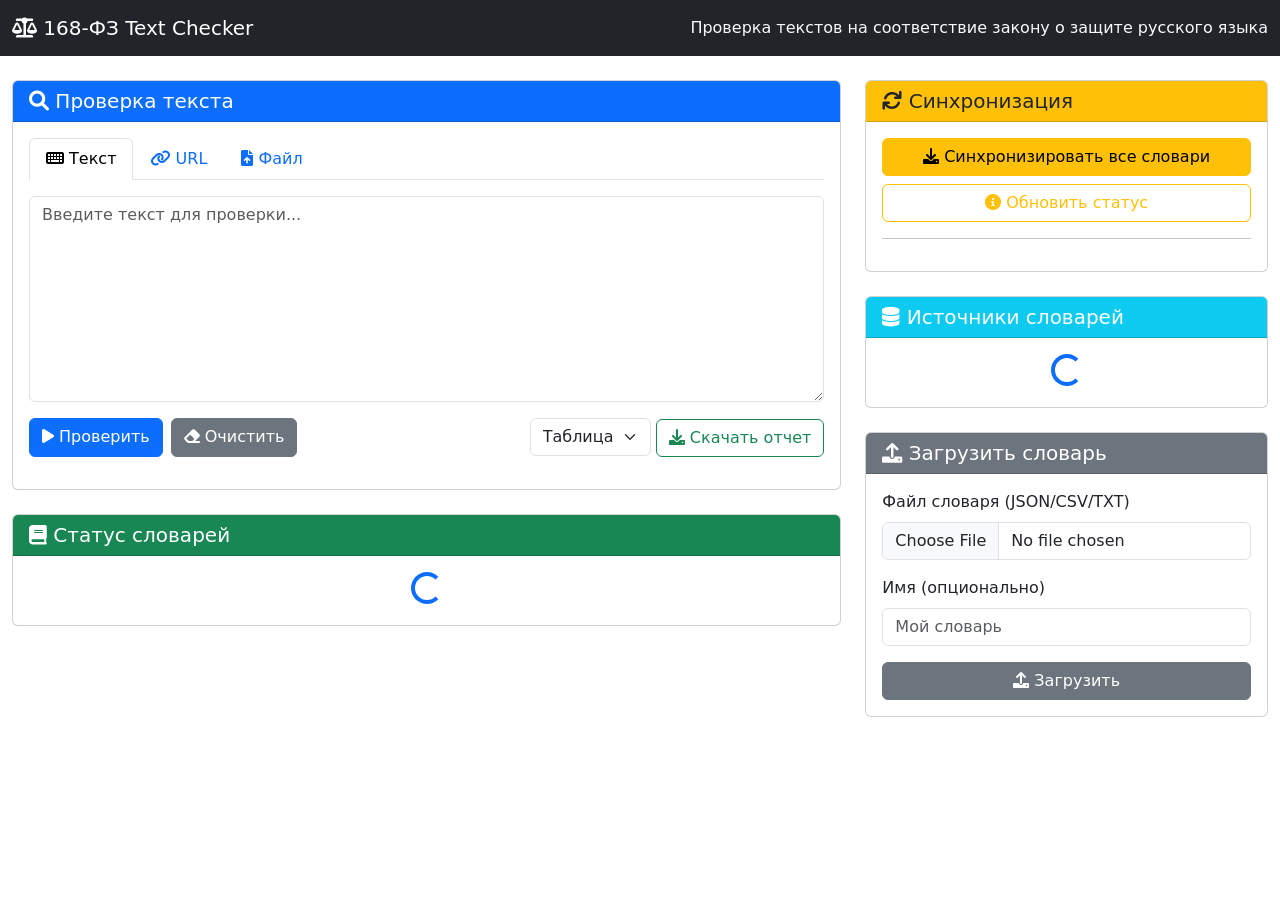
==== app/web/templates/index.html @ 4cd7de4a "Initial commit: 168-FZ Text Checker application - Added FastAPI application for text validation acco" ====
<!DOCTYPE html>
<html lang="ru">
<head>
    <meta charset="UTF-8">
    <meta name="viewport" content="width=device-width, initial-scale=1.0">
    <title>168-ФЗ Text Checker</title>
    <link href="https://cdn.jsdelivr.net/npm/bootstrap@5.3.0/dist/css/bootstrap.min.css" rel="stylesheet">
    <link href="https://cdnjs.cloudflare.com/ajax/libs/font-awesome/6.0.0/css/all.min.css" rel="stylesheet">
    <link href="/static/css/style.css" rel="stylesheet">
</head>
<body>
    <nav class="navbar navbar-dark bg-dark">
        <div class="container-fluid">
            <a class="navbar-brand" href="#">
                <i class="fas fa-balance-scale"></i> 168-ФЗ Text Checker
            </a>
            <span class="navbar-text text-light">
                Проверка текстов на соответствие закону о защите русского языка
            </span>
        </div>
    </nav>

    <div class="container-fluid mt-4">
        <div class="row">
            <!-- Основной контент -->
            <div class="col-lg-8">
                <!-- Карточка проверки текста -->
                <div class="card mb-4">
                    <div class="card-header bg-primary text-white">
                        <h5 class="mb-0"><i class="fas fa-search"></i> Проверка текста</h5>
                    </div>
                    <div class="card-body">
                        <!-- Tabs для разных способов ввода -->
                        <ul class="nav nav-tabs mb-3" id="inputTabs" role="tablist">
                            <li class="nav-item" role="presentation">
                                <button class="nav-link active" id="text-tab" data-bs-toggle="tab" data-bs-target="#text-panel" type="button">
                                    <i class="fas fa-keyboard"></i> Текст
                                </button>
                            </li>
                            <li class="nav-item" role="presentation">
                                <button class="nav-link" id="url-tab" data-bs-toggle="tab" data-bs-target="#url-panel" type="button">
                                    <i class="fas fa-link"></i> URL
                                </button>
                            </li>
                            <li class="nav-item" role="presentation">
                                <button class="nav-link" id="file-tab" data-bs-toggle="tab" data-bs-target="#file-panel" type="button">
                                    <i class="fas fa-file-upload"></i> Файл
                                </button>
                            </li>
                        </ul>
                        
                        <div class="tab-content" id="inputTabsContent">
                            <!-- Панель текста -->
                            <div class="tab-pane fade show active" id="text-panel" role="tabpanel">
                                <div class="mb-3">
                                    <textarea class="form-control" id="textInput" rows="8" 
                                        placeholder="Введите текст для проверки..."></textarea>
                                </div>
                            </div>
                            
                            <!-- Панель URL -->
                            <div class="tab-pane fade" id="url-panel" role="tabpanel">
                                <div class="mb-3">
                                    <div class="input-group">
                                        <span class="input-group-text">https://</span>
                                        <input type="url" class="form-control" id="urlInput" 
                                            placeholder="example.com/article">
                                    </div>
                                    <div class="form-text">Введите URL веб-страницы для проверки</div>
                                </div>
                            </div>
                            
                            <!-- Панель файла -->
                            <div class="tab-pane fade" id="file-panel" role="tabpanel">
                                <div class="mb-3">
                                    <input type="file" class="form-control" id="fileInput" 
                                        accept=".txt,.md,.html,.htm,.json,.csv">
                                    <div class="form-text">
                                        Поддерживаемые форматы: TXT, MD, HTML, JSON, CSV
                                    </div>
                                </div>
                            </div>
                        </div>
                        
                        <!-- Кнопки действий -->
                        <div class="d-flex gap-2 mb-3">
                            <button class="btn btn-primary" onclick="checkText()">
                                <i class="fas fa-play"></i> Проверить
                            </button>
                            <button class="btn btn-secondary" onclick="clearInput()">
                                <i class="fas fa-eraser"></i> Очистить
                            </button>
                            <div class="ms-auto">
                                <select class="form-select" id="reportFormat" style="width: auto; display: inline-block;">
                                    <option value="table">Таблица</option>
                                    <option value="json">JSON</option>
                                </select>
                                <button class="btn btn-outline-success" onclick="downloadReport()">
                                    <i class="fas fa-download"></i> Скачать отчет
                                </button>
                            </div>
                        </div>
                        
                        <!-- Прогресс -->
                        <div id="progress" class="alert alert-info d-none">
                            <i class="fas fa-spinner fa-spin"></i> Проверяем текст...
                        </div>
                        
                        <!-- Результаты -->
                        <div id="results" class="d-none">
                            <hr>
                            <h6>Результаты проверки:</h6>
                            <div id="resultsContent"></div>
                        </div>
                    </div>
                </div>

                <!-- Карточка статуса словарей -->
                <div class="card mb-4">
                    <div class="card-header bg-success text-white">
                        <h5 class="mb-0"><i class="fas fa-book"></i> Статус словарей</h5>
                    </div>
                    <div class="card-body">
                        <div id="dictionariesStatus">
                            <div class="text-center">
                                <div class="spinner-border text-primary" role="status">
                                    <span class="visually-hidden">Загрузка...</span>
                                </div>
                            </div>
                        </div>
                    </div>
                </div>
            </div>

            <!-- Боковая панель -->
            <div class="col-lg-4">
                <!-- Карточка синхронизации -->
                <div class="card mb-4">
                    <div class="card-header bg-warning text-dark">
                        <h5 class="mb-0"><i class="fas fa-sync"></i> Синхронизация</h5>
                    </div>
                    <div class="card-body">
                        <div class="d-grid gap-2">
                            <button class="btn btn-warning" onclick="syncAll()">
                                <i class="fas fa-download"></i> Синхронизировать все словари
                            </button>
                            <button class="btn btn-outline-warning" onclick="loadSyncStatus()">
                                <i class="fas fa-info-circle"></i> Обновить статус
                            </button>
                        </div>
                        <hr>
                        <div id="syncStatus"></div>
                    </div>
                </div>

                <!-- Карточка источников -->
                <div class="card mb-4">
                    <div class="card-header bg-info text-white">
                        <h5 class="mb-0"><i class="fas fa-database"></i> Источники словарей</h5>
                    </div>
                    <div class="card-body">
                        <div id="sourcesList">
                            <div class="text-center">
                                <div class="spinner-border text-primary" role="status">
                                    <span class="visually-hidden">Загрузка...</span>
                                </div>
                            </div>
                        </div>
                    </div>
                </div>

                <!-- Карточка загрузки словаря -->
                <div class="card mb-4">
                    <div class="card-header bg-secondary text-white">
                        <h5 class="mb-0"><i class="fas fa-upload"></i> Загрузить словарь</h5>
                    </div>
                    <div class="card-body">
                        <form id="uploadDictForm">
                            <div class="mb-3">
                                <label class="form-label">Файл словаря (JSON/CSV/TXT)</label>
                                <input type="file" class="form-control" id="dictFile" accept=".json,.csv,.txt">
                            </div>
                            <div class="mb-3">
                                <label class="form-label">Имя (опционально)</label>
                                <input type="text" class="form-control" id="dictName" placeholder="Мой словарь">
                            </div>
                            <button type="button" class="btn btn-secondary w-100" onclick="uploadDictionary()">
                                <i class="fas fa-upload"></i> Загрузить
                            </button>
                        </form>
                    </div>
                </div>
            </div>
        </div>
    </div>

    <!-- Модальное окно для деталей -->
    <div class="modal fade" id="detailsModal" tabindex="-1">
        <div class="modal-dialog modal-lg">
            <div class="modal-content">
                <div class="modal-header">
                    <h5 class="modal-title">Детали проверки</h5>
                    <button type="button" class="btn-close" data-bs-dismiss="modal"></button>
                </div>
                <div class="modal-body" id="modalBody">
                </div>
                <div class="modal-footer">
                    <button type="button" class="btn btn-secondary" data-bs-dismiss="modal">Закрыть</button>
                </div>
            </div>
        </div>
    </div>

    <script src="https://cdn.jsdelivr.net/npm/bootstrap@5.3.0/dist/js/bootstrap.bundle.min.js"></script>
    <script src="/static/js/app.js"></script>
</body>
</html>
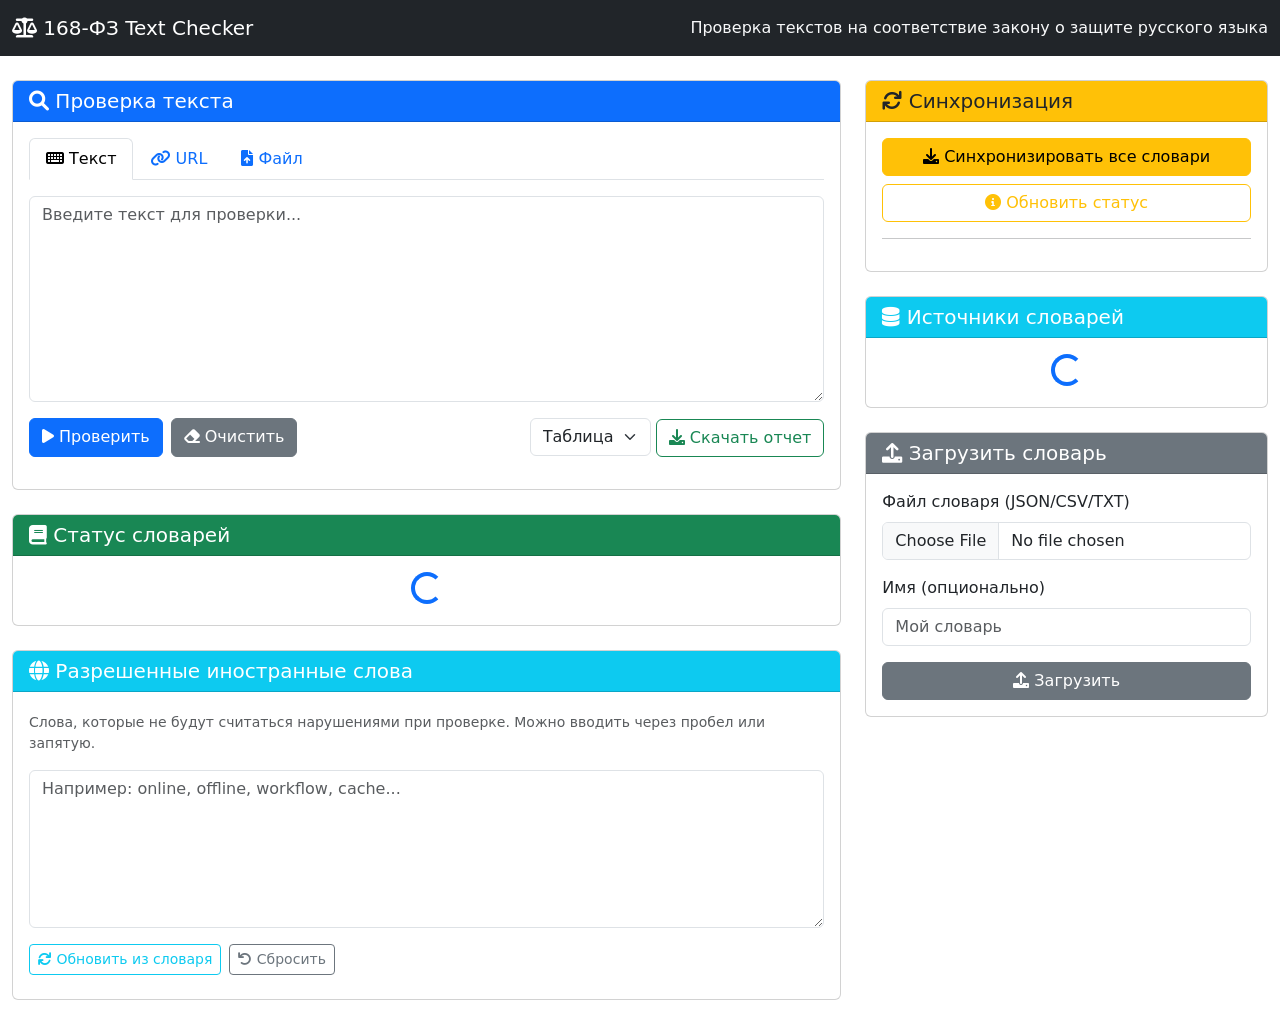
==== commit 3a36503e: "feat: добавить управление разрешенными иностранными словами через UI - Добавлен UI компонент (textar" ====
--- a/app/web/templates/index.html
+++ b/app/web/templates/index.html
@@ -4,6 +4,7 @@
     <meta charset="UTF-8">
     <meta name="viewport" content="width=device-width, initial-scale=1.0">
     <title>168-ФЗ Text Checker</title>
+    <link rel="icon" type="image/svg+xml" href="/static/favicon.svg">
     <link href="https://cdn.jsdelivr.net/npm/bootstrap@5.3.0/dist/css/bootstrap.min.css" rel="stylesheet">
     <link href="https://cdnjs.cloudflare.com/ajax/libs/font-awesome/6.0.0/css/all.min.css" rel="stylesheet">
     <link href="/static/css/style.css" rel="stylesheet">
@@ -130,6 +131,34 @@
                         </div>
                     </div>
                 </div>
+
+                <!-- Карточка разрешенных иностранных слов -->
+                <div class="card mb-4">
+                    <div class="card-header bg-info text-white">
+                        <h5 class="mb-0"><i class="fas fa-globe"></i> Разрешенные иностранные слова</h5>
+                    </div>
+                    <div class="card-body">
+                        <p class="form-text small">
+                            Слова, которые не будут считаться нарушениями при проверке.
+                            Можно вводить через пробел или запятую.
+                        </p>
+                        <div class="mb-3">
+                            <textarea class="form-control" id="allowedForeignInput" rows="6"
+                                placeholder="Например: online, offline, workflow, cache..."></textarea>
+                        </div>
+                        <div class="d-flex gap-2 mb-2">
+                            <button class="btn btn-outline-info btn-sm" onclick="loadAllowedForeign()">
+                                <i class="fas fa-sync"></i> Обновить из словаря
+                            </button>
+                            <button class="btn btn-outline-secondary btn-sm" onclick="resetAllowedForeign()">
+                                <i class="fas fa-undo"></i> Сбросить
+                            </button>
+                        </div>
+                        <div class="small text-muted">
+                            <div id="allowedForeignStatus"></div>
+                        </div>
+                    </div>
+                </div>
             </div>
 
             <!-- Боковая панель -->
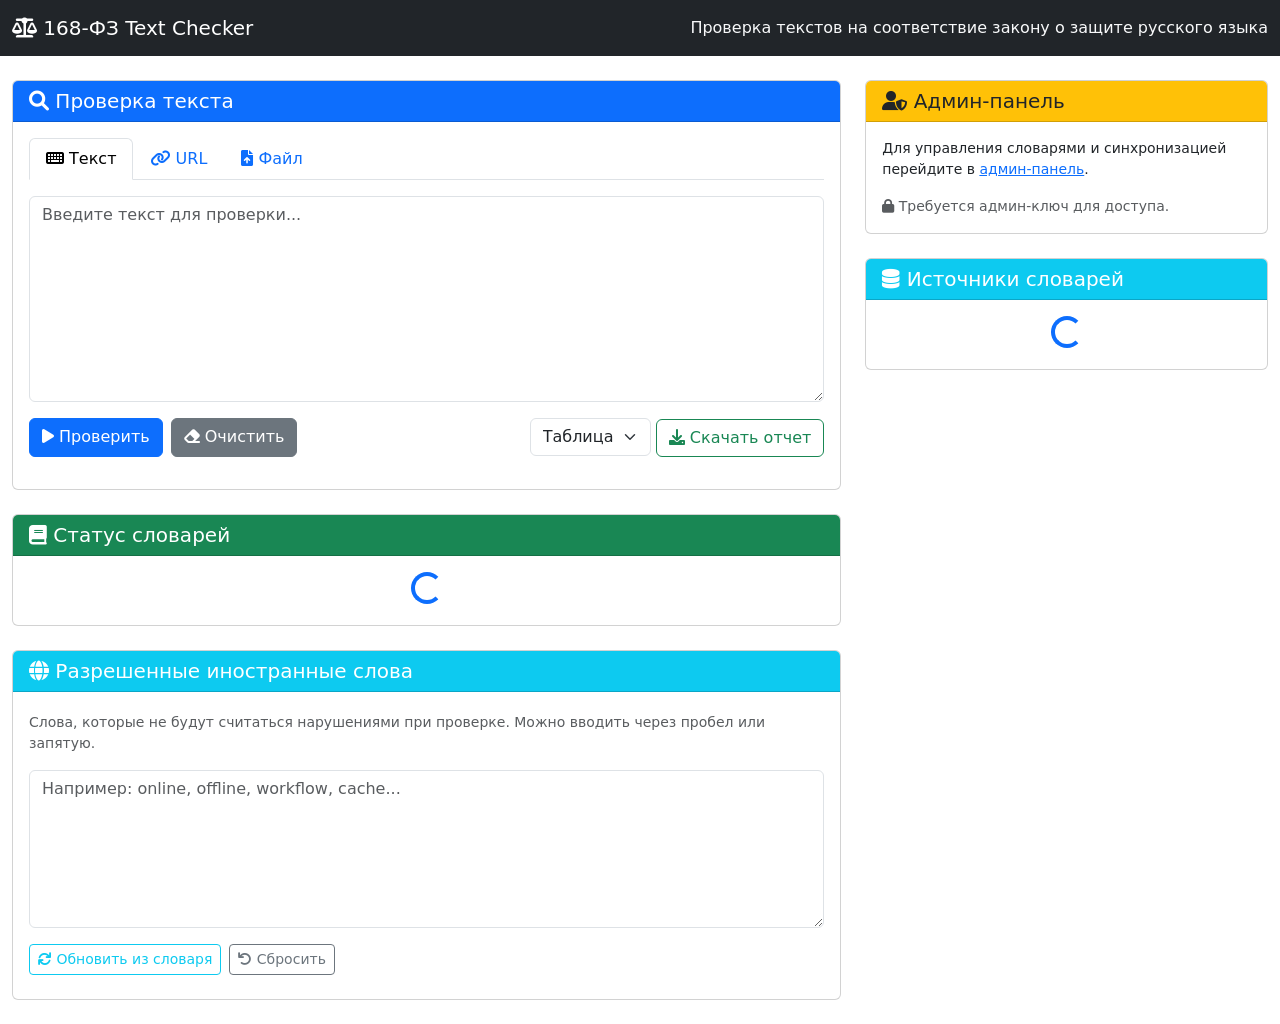
==== commit f9661156: "feat(admin): разделение вебморды на публичную и админ-часть с аутентификацией - Добавлен админ-ключ " ====
--- a/app/web/templates/index.html
+++ b/app/web/templates/index.html
@@ -54,7 +54,7 @@
                             <!-- Панель текста -->
                             <div class="tab-pane fade show active" id="text-panel" role="tabpanel">
                                 <div class="mb-3">
-                                    <textarea class="form-control" id="textInput" rows="8" 
+                                    <textarea class="form-control" id="textInput" rows="8"
                                         placeholder="Введите текст для проверки..."></textarea>
                                 </div>
                             </div>
@@ -64,7 +64,7 @@
                                 <div class="mb-3">
                                     <div class="input-group">
                                         <span class="input-group-text">https://</span>
-                                        <input type="url" class="form-control" id="urlInput" 
+                                        <input type="url" class="form-control" id="urlInput"
                                             placeholder="example.com/article">
                                     </div>
                                     <div class="form-text">Введите URL веб-страницы для проверки</div>
@@ -74,7 +74,7 @@
                             <!-- Панель файла -->
                             <div class="tab-pane fade" id="file-panel" role="tabpanel">
                                 <div class="mb-3">
-                                    <input type="file" class="form-control" id="fileInput" 
+                                    <input type="file" class="form-control" id="fileInput"
                                         accept=".txt,.md,.html,.htm,.json,.csv">
                                     <div class="form-text">
                                         Поддерживаемые форматы: TXT, MD, HTML, JSON, CSV
@@ -163,26 +163,23 @@
 
             <!-- Боковая панель -->
             <div class="col-lg-4">
-                <!-- Карточка синхронизации -->
+                <!-- Информация о доступе к админ-панели -->
                 <div class="card mb-4">
                     <div class="card-header bg-warning text-dark">
-                        <h5 class="mb-0"><i class="fas fa-sync"></i> Синхронизация</h5>
-                    </div>
-                    <div class="card-body">
-                        <div class="d-grid gap-2">
-                            <button class="btn btn-warning" onclick="syncAll()">
-                                <i class="fas fa-download"></i> Синхронизировать все словари
-                            </button>
-                            <button class="btn btn-outline-warning" onclick="loadSyncStatus()">
-                                <i class="fas fa-info-circle"></i> Обновить статус
-                            </button>
-                        </div>
-                        <hr>
-                        <div id="syncStatus"></div>
-                    </div>
-                </div>
-
-                <!-- Карточка источников -->
+                        <h5 class="mb-0"><i class="fas fa-user-shield"></i> Админ-панель</h5>
+                    </div>
+                    <div class="card-body">
+                        <p class="small">
+                            Для управления словарями и синхронизацией перейдите в
+                            <a href="/admin">админ-панель</a>.
+                        </p>
+                        <div class="form-text">
+                            <i class="fas fa-lock"></i> Требуется админ-ключ для доступа.
+                        </div>
+                    </div>
+                </div>
+
+                <!-- Карточка источников (только просмотр) -->
                 <div class="card mb-4">
                     <div class="card-header bg-info text-white">
                         <h5 class="mb-0"><i class="fas fa-database"></i> Источники словарей</h5>
@@ -195,28 +192,6 @@
                                 </div>
                             </div>
                         </div>
-                    </div>
-                </div>
-
-                <!-- Карточка загрузки словаря -->
-                <div class="card mb-4">
-                    <div class="card-header bg-secondary text-white">
-                        <h5 class="mb-0"><i class="fas fa-upload"></i> Загрузить словарь</h5>
-                    </div>
-                    <div class="card-body">
-                        <form id="uploadDictForm">
-                            <div class="mb-3">
-                                <label class="form-label">Файл словаря (JSON/CSV/TXT)</label>
-                                <input type="file" class="form-control" id="dictFile" accept=".json,.csv,.txt">
-                            </div>
-                            <div class="mb-3">
-                                <label class="form-label">Имя (опционально)</label>
-                                <input type="text" class="form-control" id="dictName" placeholder="Мой словарь">
-                            </div>
-                            <button type="button" class="btn btn-secondary w-100" onclick="uploadDictionary()">
-                                <i class="fas fa-upload"></i> Загрузить
-                            </button>
-                        </form>
                     </div>
                 </div>
             </div>
